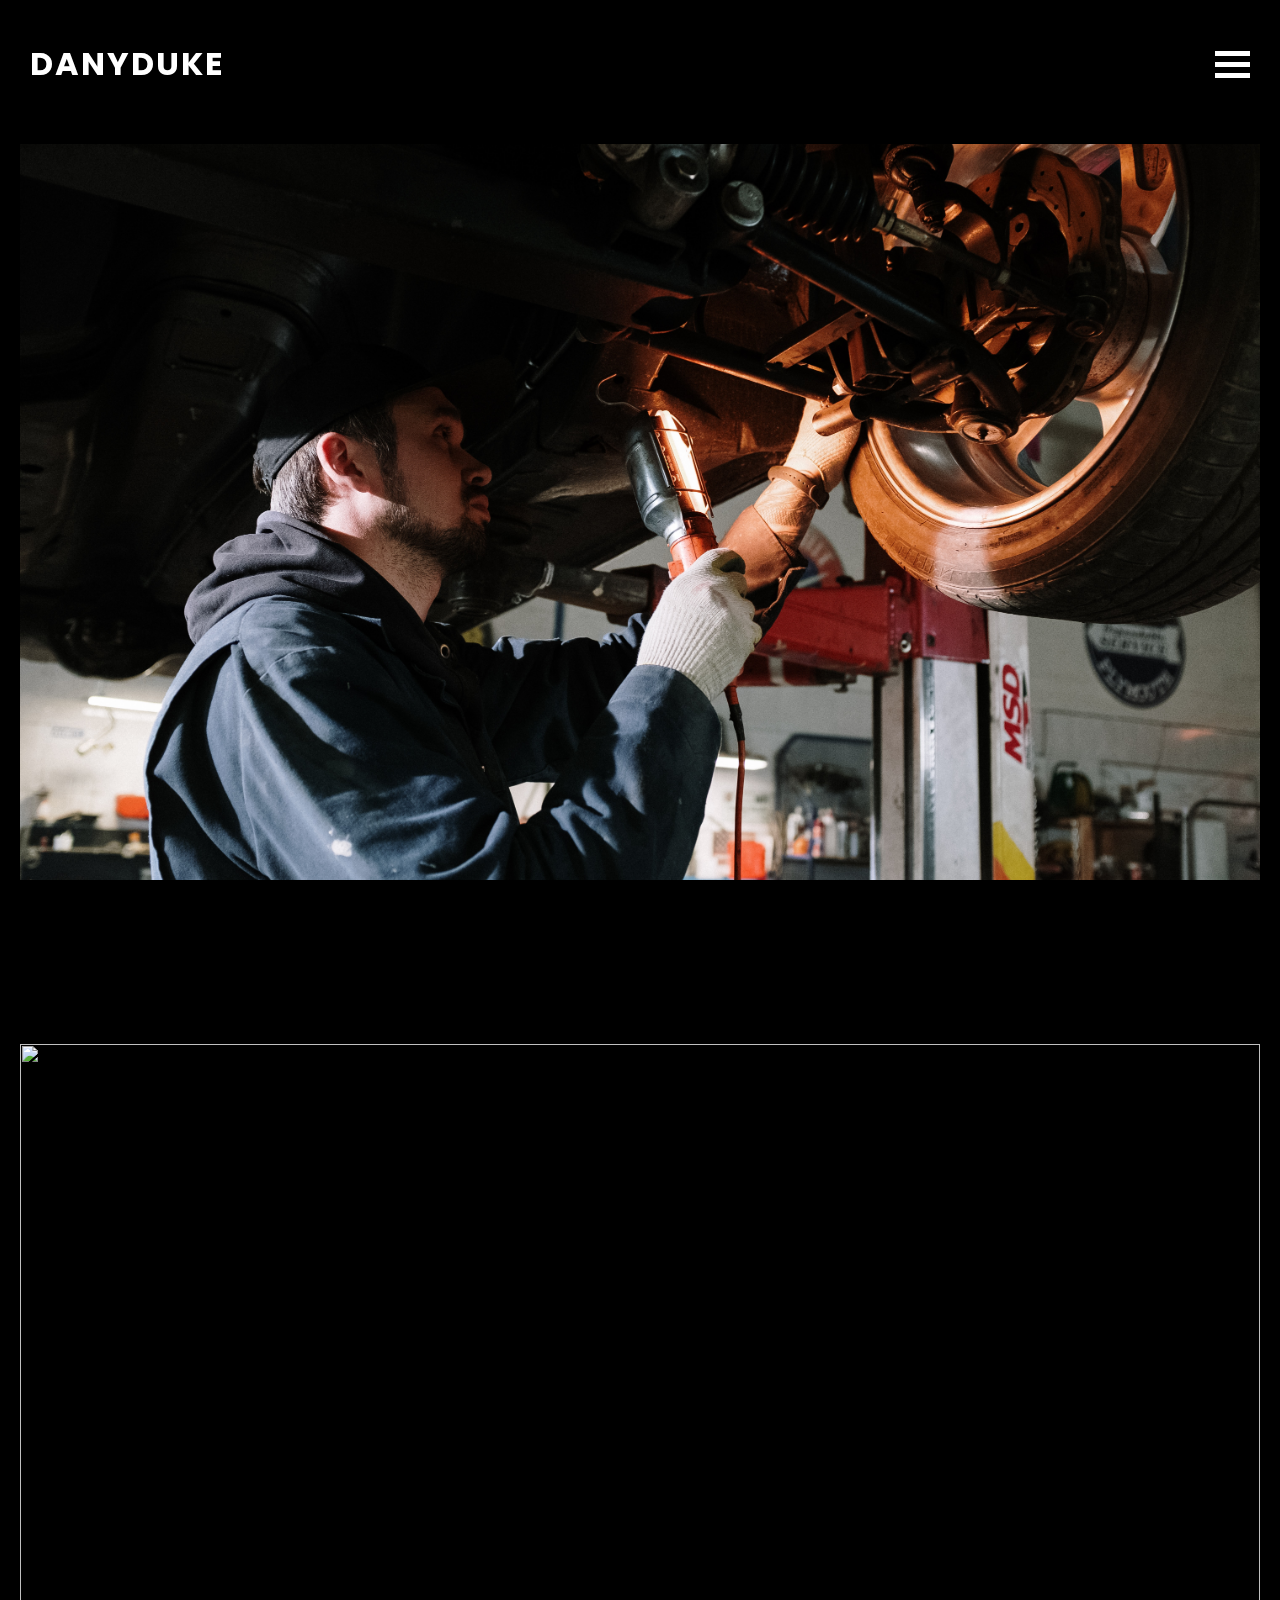
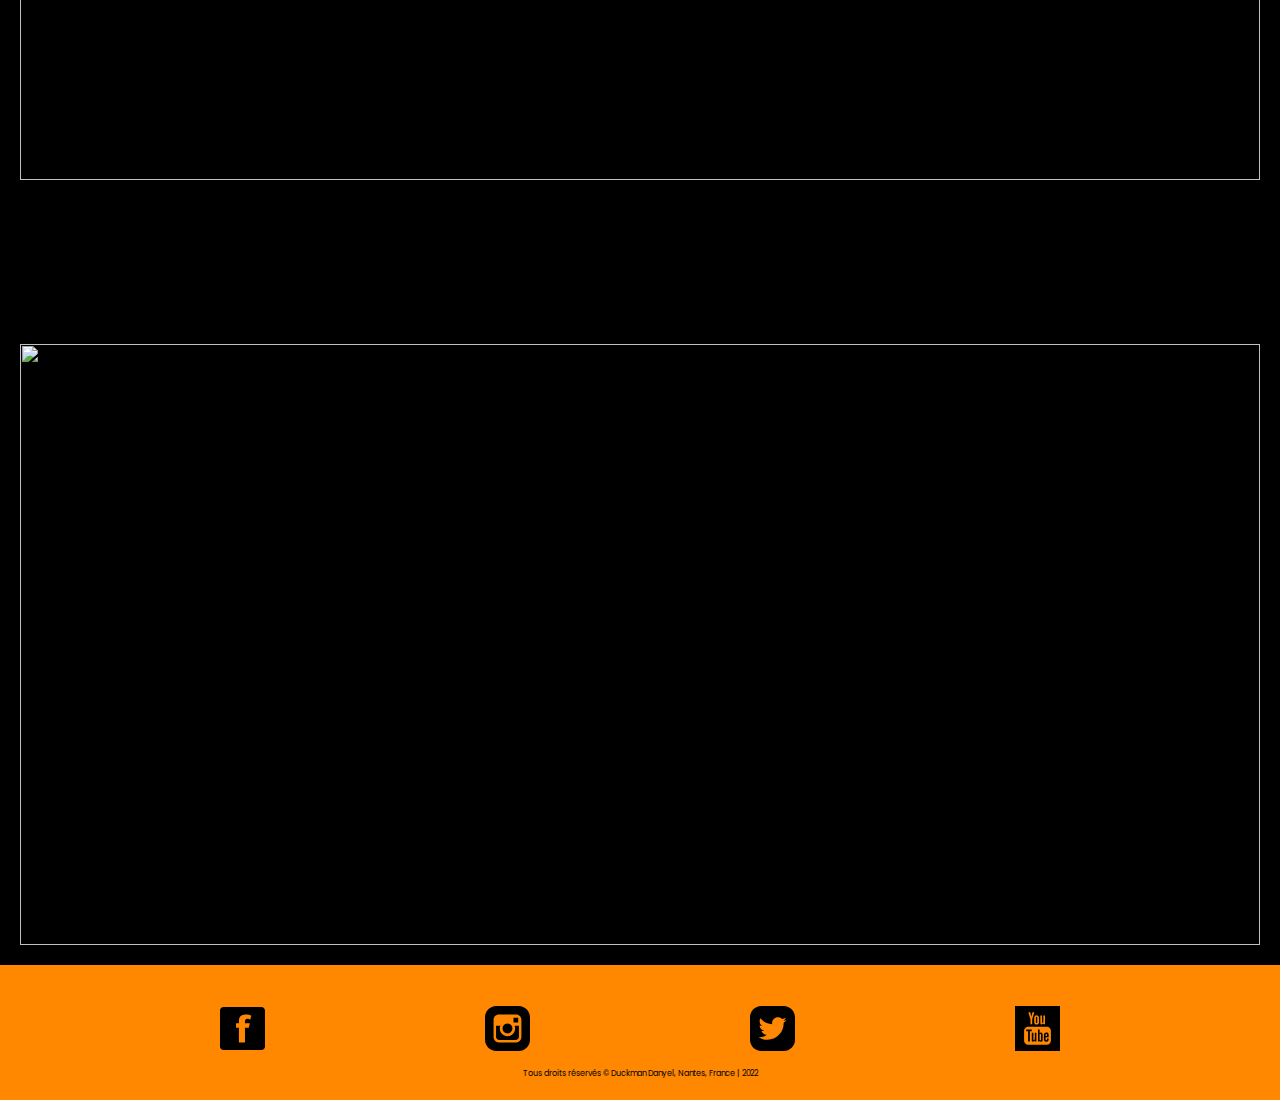
==== entretien.html @ 7920c934 "maj html, css, js, mobile-first" ====
<!DOCTYPE html>
<html lang="fr">
  <head>
    <meta charset="UTF-8" />
    <meta http-equiv="X-UA-Compatible" content="IE=edge" />
    <meta name="viewport" content="width=device-width, initial-scale=1.0" />
    <link href="style.css" rel="stylesheet" />
    <link rel="preconnect" href="https://fonts.googleapis.com" />
    <link rel="preconnect" href="https://fonts.gstatic.com" crossorigin />
    <link
      href="https://fonts.googleapis.com/css2?family=Poppins:wght@300;500;700&display=swap"
      rel="stylesheet"
    />
    <title>danyduke</title>
  </head>
  <body>
    <header>
      <a href="#" class="logo">danyduke</a>
      <div class="nav-links">
        <ul>
          <li><a href="index.html">Accueil</a></li>
          <li><a href="preparation.html">Préparation</a></li>
          <li><a href="entretien.html">Entretien</a></li>
        </ul>
      </div>
      <div class="menu-hamburger" onclick="myFunction(this)">
        <div class="bar1"></div>
        <div class="bar2"></div>
        <div class="bar3"></div>
      </div>
    </header>
    <section class="third-page">
        <div class="first-entretien">
            <div class="card"><img src="p1-image/controle-direction.jpg" alt=""></div>
        </div>
        <div class="second-entretien">
            <div class="card"><img src="p1-image/pont-elevateur.jpg" alt=""></div>
        </div>
        <div class="third-entretien">
            <div class="card"><img src="p1-image/oil-change.jpg" alt=""></div>
        </div>

    </section>
    <footer>
        <ul class = "social-media">
         <li class="icon" a href="https://fr-fr.facebook.com/"><img src="p1-image/media-black/facebook-black.svg" alt="lien facebook"></a></li>
         <li class="icon" a href="https://www.instagram.com/?hl=fr"><img src="p1-image/media-black/instagram-black.svg" alt="lien instagram"></a></li>
         <li class="icon" a href="https://twitter.com/?lang=fr"><img src="p1-image/media-black/twitter-black.svg" alt="lien twitter"></a></li>
         <li class="icon" a href="https://www.youtube.com/"><img src="p1-image/media-black/youtube-black.svg" alt="lien youtube"></a></li>
        </ul>
        <div class="copyright">Tous droits réservés © Duckman Danyel, Nantes, France | 2022</div>
        </footer>
    <script src="script.js"></script>
  </body>
</html>
---- style.css ----
/* CSS global */

* {
  margin: 0;
  padding: 0;
  box-sizing: border-box;
  text-decoration: none;
  list-style-type: none;
}

body {
  font-family: "Poppins", sans-serif;
}

/*menu burger */

.container {
  display: inline-block;
  cursor: pointer;
}

.bar1,
.bar2,
.bar3 {
  width: 35px;
  height: 5px;
  background-color: white;
  margin: 6px 0;
  transition: 0.4s;
}

.change .bar1 {
  transform: translate(0, 11px) rotate(-45deg);
}

.change .bar2 {
  opacity: 0;
}

.change .bar3 {
  transform: translate(0, -11px) rotate(45deg);
}

/* first page */

header {
  position: fixed;
  top: 0;
  left: 0;
  width: 100%;
  display: flex;
  justify-content: space-between;
  align-items: center;
  transition: 0.6s;
  padding: 40px 30px;
  z-index: 10;
}

header.sticky {
  padding: 40px 30px;
  background: white;
}

header .logo {
  position: relative;
  font-weight: 700;
  color: white;
  font-size: 2em;
  text-transform: uppercase;
  letter-spacing: 2px;
  transition: 0.6s;
}

header .menu-hamburger {
  width: 35px;
  z-index: 20;
}

.nav-links {
  top: 0;
  left: 0;
  position: absolute;
  background-color: rgba(128, 110, 110, 0.3);
  backdrop-filter: blur(7px);
  width: 100%;
  height: 100vh;
  display: flex;
  justify-content: center;
  align-items: center;
  margin-left: -100%;
  transition: 0.5s ease;
}

.nav-links.mobile-menu {
  margin-left: 0;
}

.nav-links ul {
  display: flex;
  flex-direction: column;
  align-items: center;
}

header ul li {
  margin: 25px 0;
}

header ul li a {
  color: white;
  letter-spacing: 2px;
  font-size: 2em;
}

.banner {
  position: relative;
  width: 100%;
  height: 100vh;
  background: url(p1-image/Opel-Kadett-C-Caravan-Tracktool-Umbau-Tuning-Restomod-1.jpg);
  background-size: cover;
}

header.sticky .logo {
  color: black;
}

.burgerBlack {
  background-color: black;
}
/* about */

.about {
  height: 100vh;
  width: 100%;
  background-image: url(p1-image/drift-mobile.jpg);
  background-size: cover;
  background-position: center;
}

.about p {
  color: white;
  font-size: 1.3em;
  padding: 130px 50px;
}

/* form */

.contact {
  height: 85vh;
  width: 100vw;
  background-color: grey;
}
.contact-form {
  height: 100%;
  padding: 120px 30px 0 30px;
  display: flex;
  flex-direction: column;
  justify-content: center;
  text-align: center;
}

.contact-form h2 {
  padding-bottom: 2em;
  font-size: 2em;
}

.contact-text {
  padding: 0.5em 1em;
  width: 100%;
  outline: none;
  border: 2px solid rgba(0, 0, 0, 0);
  border-radius: 15px;
  background-color: rgba(230, 230, 230, 0.6);
  font-size: 1.1em;
  margin-bottom: 1em;
  transform: 0.3s;
}

.contact-text:hover {
  background-color: rgba(202, 171, 132, 0.708);
}

.contact-text {
  background-color: white;
  border: 2px solid rgba(255, 136, 0, 0.46);
}

.area {
  min-height: 150px;
}

.btn {
  margin-top: 1.5em;
  width: 100px;
  font-size: 1.1em;
  cursor: pointer;
  border-radius: 15px;
  background-color: white;
  border: 2px solid rgba(255, 136, 0, 0.46);
}

/* second page */

.second-page,
.third-page {
  background-color: black;
}

.first-preparation,
.second-preparation,
.first-entretien,
.second-entretien {
  height: 100vh;
  width: 100%;
}

.third-preparation,
.third-entretien {
  height: 85vh;
  width: 100%;
}

.card {
  height: 100%;
  width: 100%;
  padding: 9em 20px 20px 20px;
}

.card img {
  height: 100%;
  width: 100%;
  object-fit: cover;
  object-position: 50%;
}

/* footer */

footer {
  height: 15vh;
  width: 100%;
  background-color: rgb(255, 136, 0);
  display: flex;
  flex-direction: column;
}

.social-media {
  height: 100%;
  display: flex;
  justify-content: space-evenly;
  align-items: center;
  margin-top: 30px;
}
footer .icon {
  width: 45px;
  height: auto;
}

.copyright {
  font-size: 0.5em;
  text-align: center;
  margin-bottom: 20px;
}
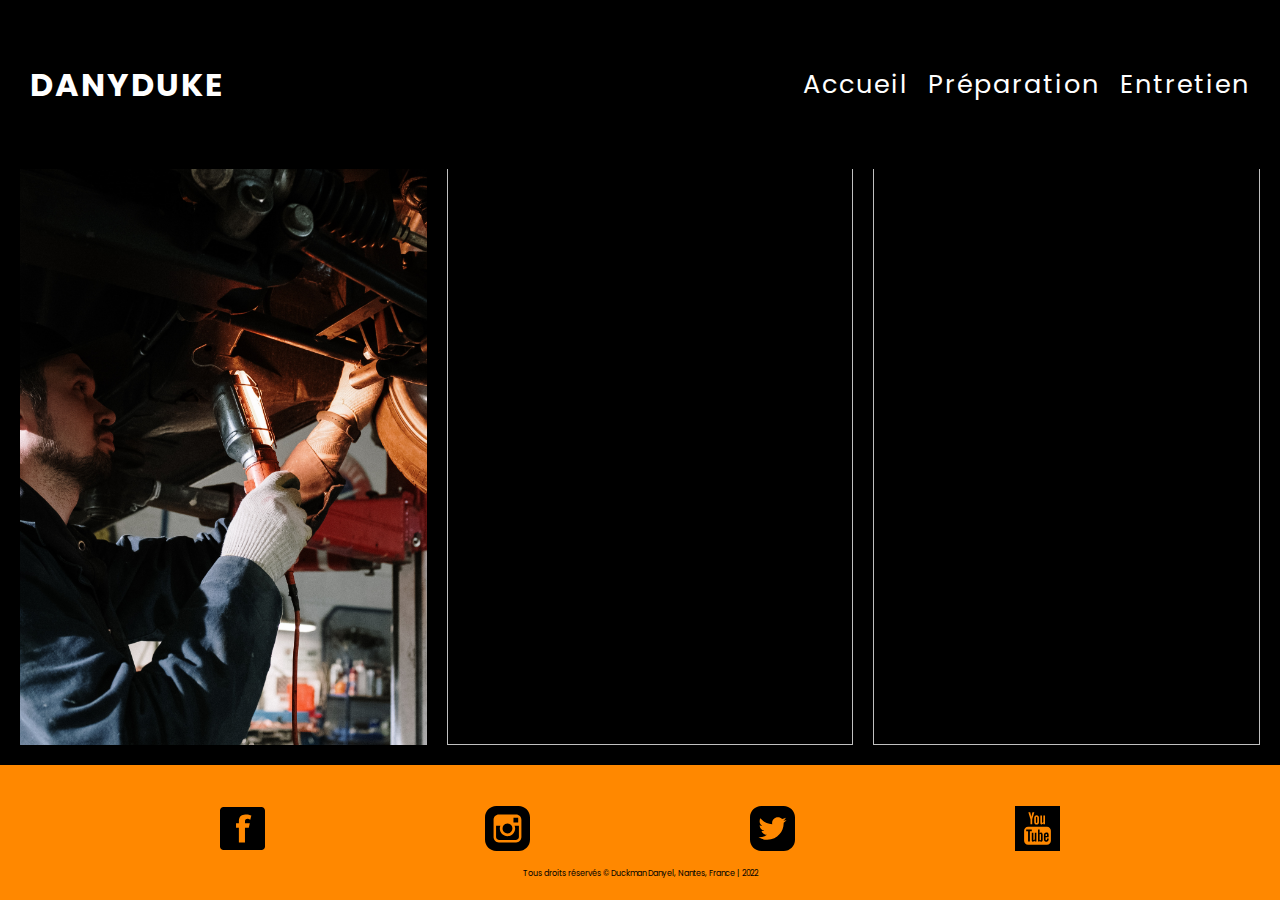
==== commit 4f7628bc: "responsive desktop, lien réseaux sociaux, CSS" ====
--- a/entretien.html
+++ b/entretien.html
@@ -11,7 +11,27 @@
       href="https://fonts.googleapis.com/css2?family=Poppins:wght@300;500;700&display=swap"
       rel="stylesheet"
     />
-    <title>danyduke</title>
+    <title>DanyDuke</title>
+    <link
+      rel="apple-touch-icon"
+      sizes="180x180"
+      href="favicon-danyduke/apple-touch-icon.png"
+    />
+    <link
+      rel="icon"
+      type="image/png"
+      sizes="32x32"
+      href="favicon-danyduke/favicon-32x32.png"
+    />
+    <link
+      rel="icon"
+      type="image/png"
+      sizes="16x16"
+      href="favicon-danyduke/favicon-16x16.png"
+    />
+    <link rel="manifest" href="favicon-danyduke/site.webmanifest" />
+    <meta name="msapplication-TileColor" content="#da532c" />
+    <meta name="theme-color" content="#ffffff" />
   </head>
   <body>
     <header>
@@ -30,26 +50,53 @@
       </div>
     </header>
     <section class="third-page">
-        <div class="first-entretien">
-            <div class="card"><img src="p1-image/controle-direction.jpg" alt=""></div>
+      <div class="first-entretien">
+        <div class="card">
+          <img src="p1-image/controle-direction.jpg" alt="" />
         </div>
-        <div class="second-entretien">
-            <div class="card"><img src="p1-image/pont-elevateur.jpg" alt=""></div>
-        </div>
-        <div class="third-entretien">
-            <div class="card"><img src="p1-image/oil-change.jpg" alt=""></div>
-        </div>
-
+      </div>
+      <div class="second-entretien">
+        <div class="card"><img src="p1-image/pont-elevateur.jpg" alt="" /></div>
+      </div>
+      <div class="third-entretien">
+        <div class="card"><img src="p1-image/oil-change.jpg" alt="" /></div>
+      </div>
     </section>
     <footer>
-        <ul class = "social-media">
-         <li class="icon" a href="https://fr-fr.facebook.com/"><img src="p1-image/media-black/facebook-black.svg" alt="lien facebook"></a></li>
-         <li class="icon" a href="https://www.instagram.com/?hl=fr"><img src="p1-image/media-black/instagram-black.svg" alt="lien instagram"></a></li>
-         <li class="icon" a href="https://twitter.com/?lang=fr"><img src="p1-image/media-black/twitter-black.svg" alt="lien twitter"></a></li>
-         <li class="icon" a href="https://www.youtube.com/"><img src="p1-image/media-black/youtube-black.svg" alt="lien youtube"></a></li>
-        </ul>
-        <div class="copyright">Tous droits réservés © Duckman Danyel, Nantes, France | 2022</div>
-        </footer>
+      <ul class="social-media">
+        <li class="icon">
+          <a href="https://fr-fr.facebook.com/"
+            ><img
+              src="p1-image/media-black/facebook-black.svg"
+              alt="lien facebook"
+          /></a>
+        </li>
+        <li class="icon">
+          <a href="https://www.instagram.com/?hl=fr"
+            ><img
+              src="p1-image/media-black/instagram-black.svg"
+              alt="lien instagram"
+          /></a>
+        </li>
+        <li class="icon">
+          <a href="https://twitter.com/?lang=fr"
+            ><img
+              src="p1-image/media-black/twitter-black.svg"
+              alt="lien twitter"
+          /></a>
+        </li>
+        <li class="icon">
+          <a href="https://www.youtube.com/"
+            ><img
+              src="p1-image/media-black/youtube-black.svg"
+              alt="lien youtube"
+          /></a>
+        </li>
+      </ul>
+      <div class="copyright">
+        Tous droits réservés © Duckman Danyel, Nantes, France | 2022
+      </div>
+    </footer>
     <script src="script.js"></script>
   </body>
 </html>
--- a/style.css
+++ b/style.css
@@ -10,6 +10,79 @@
 
 body {
   font-family: "Poppins", sans-serif;
+}
+
+/* Navbar */
+
+header {
+  position: fixed;
+  top: 0;
+  left: 0;
+  width: 100%;
+  display: flex;
+  justify-content: space-between;
+  align-items: center;
+  transition: 0.6s;
+  padding: 40px 30px;
+  z-index: 10;
+}
+
+header.sticky {
+  background: white;
+}
+
+header .logo {
+  position: relative;
+  font-weight: 700;
+  color: white;
+  font-size: 2em;
+  text-transform: uppercase;
+  letter-spacing: 2px;
+  transition: 0.6s;
+}
+
+header .menu-hamburger {
+  width: 35px;
+  z-index: 20;
+}
+
+.nav-links {
+  top: 0;
+  left: 0;
+  position: absolute;
+  background-color: rgba(128, 110, 110, 0.3);
+  backdrop-filter: blur(7px);
+  width: 100%;
+  height: 100vh;
+  display: flex;
+  justify-content: center;
+  align-items: center;
+  margin-left: -100%;
+  transition: 0.5s ease;
+}
+
+.nav-links.mobile-menu {
+  margin-left: 0;
+}
+
+.nav-links ul {
+  display: flex;
+  flex-direction: column;
+  align-items: center;
+}
+
+header ul li {
+  margin: 25px 0;
+}
+
+header ul li a {
+  color: white;
+  letter-spacing: 2px;
+  font-size: 2em;
+}
+
+header ul li a:hover {
+  color: rgb(255, 136, 0);
 }
 
 /*menu burger */
@@ -43,74 +116,6 @@
 
 /* first page */
 
-header {
-  position: fixed;
-  top: 0;
-  left: 0;
-  width: 100%;
-  display: flex;
-  justify-content: space-between;
-  align-items: center;
-  transition: 0.6s;
-  padding: 40px 30px;
-  z-index: 10;
-}
-
-header.sticky {
-  padding: 40px 30px;
-  background: white;
-}
-
-header .logo {
-  position: relative;
-  font-weight: 700;
-  color: white;
-  font-size: 2em;
-  text-transform: uppercase;
-  letter-spacing: 2px;
-  transition: 0.6s;
-}
-
-header .menu-hamburger {
-  width: 35px;
-  z-index: 20;
-}
-
-.nav-links {
-  top: 0;
-  left: 0;
-  position: absolute;
-  background-color: rgba(128, 110, 110, 0.3);
-  backdrop-filter: blur(7px);
-  width: 100%;
-  height: 100vh;
-  display: flex;
-  justify-content: center;
-  align-items: center;
-  margin-left: -100%;
-  transition: 0.5s ease;
-}
-
-.nav-links.mobile-menu {
-  margin-left: 0;
-}
-
-.nav-links ul {
-  display: flex;
-  flex-direction: column;
-  align-items: center;
-}
-
-header ul li {
-  margin: 25px 0;
-}
-
-header ul li a {
-  color: white;
-  letter-spacing: 2px;
-  font-size: 2em;
-}
-
 .banner {
   position: relative;
   width: 100%;
@@ -146,7 +151,7 @@
 
 .contact {
   height: 85vh;
-  width: 100vw;
+  width: 100%;
   background-color: grey;
 }
 .contact-form {
@@ -259,3 +264,83 @@
   text-align: center;
   margin-bottom: 20px;
 }
+
+@media screen and (min-width: 700px) {
+  /* Navbar */
+  .main-header {
+    background-color: unset;
+  }
+
+  header,
+  header.sticky {
+    background-color: black;
+  }
+
+  header.sticky .logo {
+    color: white;
+  }
+
+  .menu-hamburger {
+    display: none;
+  }
+
+  .nav-links {
+    position: relative;
+    background-color: unset;
+    backdrop-filter: none;
+    width: 100%;
+    height: auto;
+    justify-content: flex-end;
+    margin-left: 0;
+    transition: none;
+  }
+
+  .nav-links ul {
+    flex-direction: row;
+    align-items: center;
+  }
+
+  .nav-links ul li {
+    padding-left: 20px;
+    font-size: 0.8em;
+  }
+
+  /* first page */
+
+  .about p {
+    padding: 180px 50px;
+  }
+
+  /* second page */
+
+  .second-page {
+    display: flex;
+    height: 85vh;
+  }
+
+  .first-preparation,
+  .second-preparation {
+    height: 85vh;
+  }
+
+  .first-preparation .card,
+  .second-preparation .card {
+    padding-right: 0;
+  }
+  /* third page */
+
+  .third-page {
+    display: flex;
+    height: 85vh;
+  }
+
+  .first-entretien,
+  .second-entretien {
+    height: 85vh;
+  }
+
+  .first-entretien .card,
+  .second-entretien .card {
+    padding-right: 0;
+  }
+}
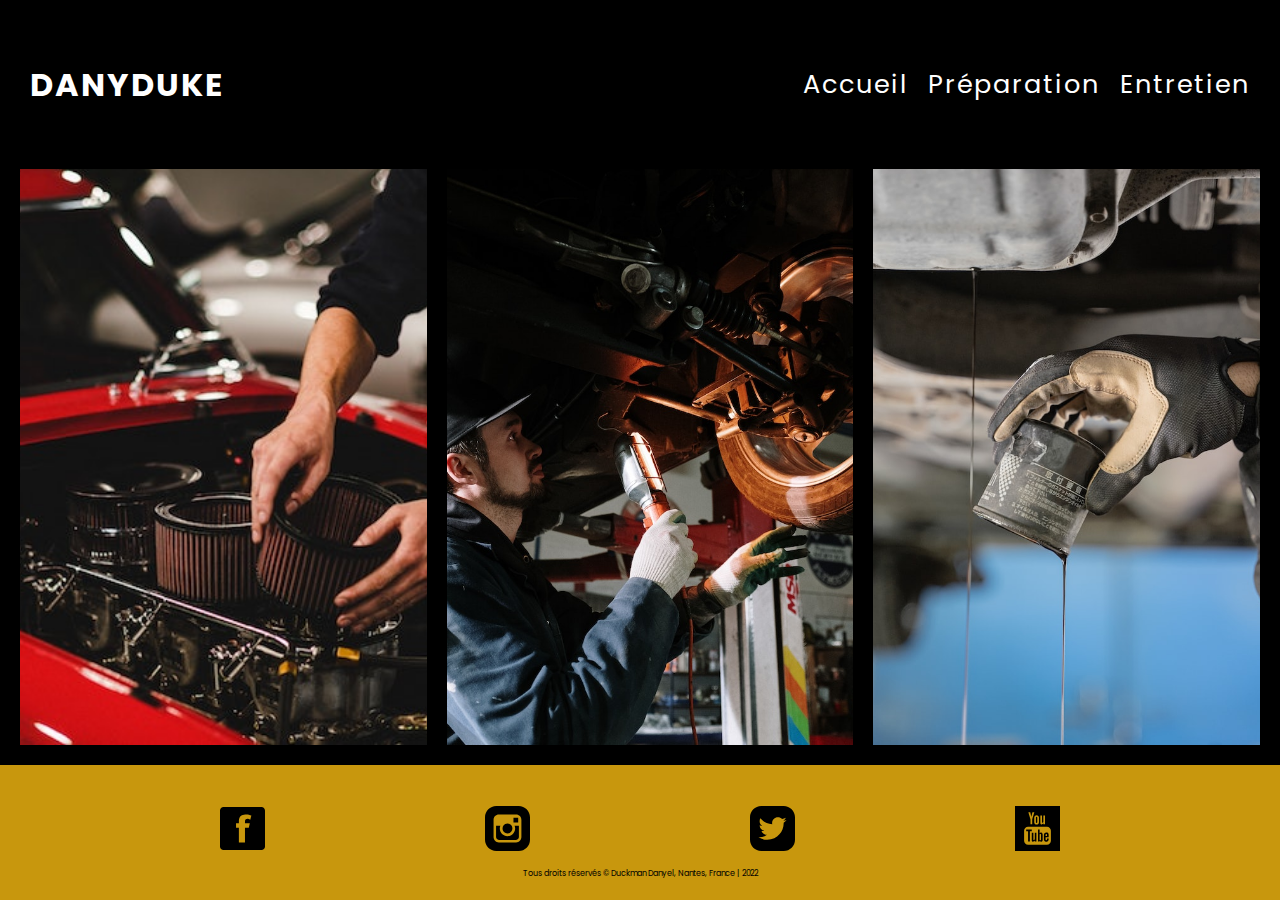
==== commit 59ff9261: "CSS couleur, changement photo" ====
--- a/entretien.html
+++ b/entretien.html
@@ -52,14 +52,16 @@
     <section class="third-page">
       <div class="first-entretien">
         <div class="card">
-          <img src="p1-image/controle-direction.jpg" alt="" />
+          <img src="p1-image/air-filter-mobile.jpg" alt="" />
         </div>
       </div>
       <div class="second-entretien">
-        <div class="card"><img src="p1-image/pont-elevateur.jpg" alt="" /></div>
+        <div class="card">
+          <img src="p1-image/controle-mobile.jpg" alt="" />
+        </div>
       </div>
       <div class="third-entretien">
-        <div class="card"><img src="p1-image/oil-change.jpg" alt="" /></div>
+        <div class="card"><img src="p1-image/oil-mobile.jpg" alt="" /></div>
       </div>
     </section>
     <footer>
--- a/style.css
+++ b/style.css
@@ -6,6 +6,7 @@
   box-sizing: border-box;
   text-decoration: none;
   list-style-type: none;
+  --main-color: rgb(200, 151, 13);
 }
 
 body {
@@ -50,7 +51,7 @@
   top: 0;
   left: 0;
   position: absolute;
-  background-color: rgba(128, 110, 110, 0.3);
+  background-color: rgba(81, 64, 31, 0.406);
   backdrop-filter: blur(7px);
   width: 100%;
   height: 100vh;
@@ -82,7 +83,7 @@
 }
 
 header ul li a:hover {
-  color: rgb(255, 136, 0);
+  color: var(--main-color);
 }
 
 /*menu burger */
@@ -120,8 +121,9 @@
   position: relative;
   width: 100%;
   height: 100vh;
-  background: url(p1-image/Opel-Kadett-C-Caravan-Tracktool-Umbau-Tuning-Restomod-1.jpg);
+  background: url(p1-image/garage-mobile.jpg);
   background-size: cover;
+  background-position: center;
 }
 
 header.sticky .logo {
@@ -136,7 +138,7 @@
 .about {
   height: 100vh;
   width: 100%;
-  background-image: url(p1-image/drift-mobile.jpg);
+  background-image: url(p1-image/900ss.jpeg);
   background-size: cover;
   background-position: center;
 }
@@ -154,6 +156,11 @@
   width: 100%;
   background-color: grey;
 }
+
+.img-form {
+  display: none;
+}
+
 .contact-form {
   height: 100%;
   padding: 120px 30px 0 30px;
@@ -164,7 +171,7 @@
 }
 
 .contact-form h2 {
-  padding-bottom: 2em;
+  padding-bottom: 1.4em;
   font-size: 2em;
 }
 
@@ -172,7 +179,7 @@
   padding: 0.5em 1em;
   width: 100%;
   outline: none;
-  border: 2px solid rgba(0, 0, 0, 0);
+  border: 2px solid var(--main-color);
   border-radius: 15px;
   background-color: rgba(230, 230, 230, 0.6);
   font-size: 1.1em;
@@ -181,12 +188,7 @@
 }
 
 .contact-text:hover {
-  background-color: rgba(202, 171, 132, 0.708);
-}
-
-.contact-text {
-  background-color: white;
-  border: 2px solid rgba(255, 136, 0, 0.46);
+  background-color: rgba(207, 177, 55, 0.374);
 }
 
 .area {
@@ -199,8 +201,8 @@
   font-size: 1.1em;
   cursor: pointer;
   border-radius: 15px;
-  background-color: white;
-  border: 2px solid rgba(255, 136, 0, 0.46);
+  background-color: rgba(230, 230, 230, 0.6);
+  border: 2px solid var(--main-color);
 }
 
 /* second page */
@@ -242,7 +244,7 @@
 footer {
   height: 15vh;
   width: 100%;
-  background-color: rgb(255, 136, 0);
+  background-color: var(--main-color);
   display: flex;
   flex-direction: column;
 }
@@ -307,8 +309,33 @@
 
   /* first page */
 
+  .banner {
+    background: url(p1-image/garage-desktop.jpg);
+    background-size: cover;
+    background-position: center;
+  }
   .about p {
     padding: 180px 50px;
+  }
+
+  .contact {
+    display: flex;
+  }
+  .img-form {
+    display: initial;
+    width: auto;
+  }
+
+  .contact .card {
+    padding: 12em 20px 20px 20px;
+  }
+
+  .contact-form {
+    width: 100%;
+  }
+
+  .area {
+    min-height: 250px;
   }
 
   /* second page */
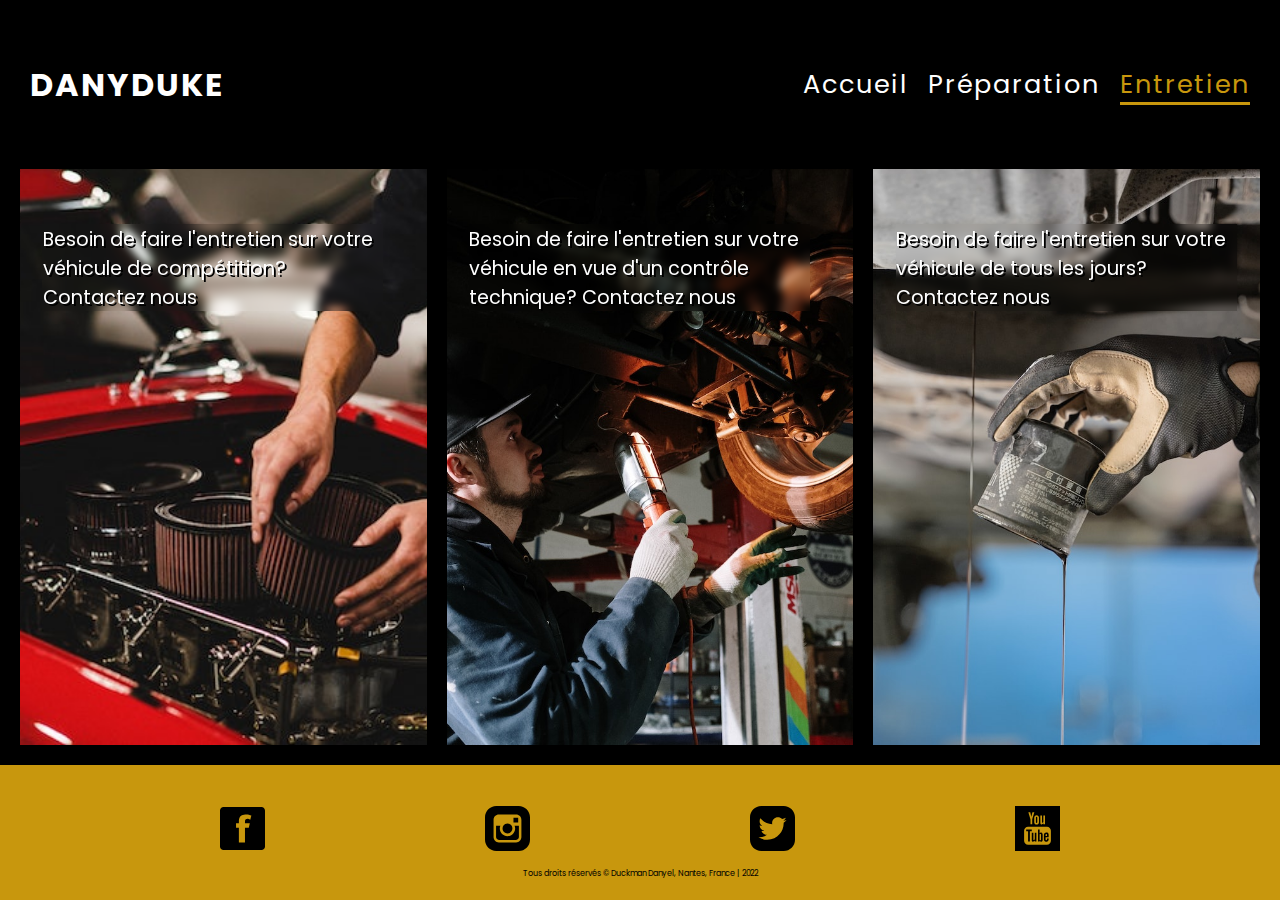
==== commit e81c14cd: "CSS, ajout texte" ====
--- a/entretien.html
+++ b/entretien.html
@@ -11,7 +11,7 @@
       href="https://fonts.googleapis.com/css2?family=Poppins:wght@300;500;700&display=swap"
       rel="stylesheet"
     />
-    <title>DanyDuke</title>
+    <title>DANYDUKE</title>
     <link
       rel="apple-touch-icon"
       sizes="180x180"
@@ -35,12 +35,12 @@
   </head>
   <body>
     <header>
-      <a href="#" class="logo">danyduke</a>
+      <a href="#" class="logo">DANYDUKE</a>
       <div class="nav-links">
         <ul>
           <li><a href="index.html">Accueil</a></li>
           <li><a href="preparation.html">Préparation</a></li>
-          <li><a href="entretien.html">Entretien</a></li>
+          <li class="active"><a href="entretien.html">Entretien</a></li>
         </ul>
       </div>
       <div class="menu-hamburger" onclick="myFunction(this)">
@@ -52,16 +52,45 @@
     <section class="third-page">
       <div class="first-entretien">
         <div class="card">
-          <img src="p1-image/air-filter-mobile.jpg" alt="" />
+          <img
+            src="p1-image/air-filter-mobile.jpg"
+            alt="changement KN"
+            height="427"
+            width="640"
+          />
+          <p class="text-over">
+            Besoin de faire l'entretien sur votre véhicule de compétition?
+            Contactez nous
+          </p>
         </div>
       </div>
       <div class="second-entretien">
         <div class="card">
-          <img src="p1-image/controle-mobile.jpg" alt="" />
+          <img
+            src="p1-image/controle-mobile.jpg"
+            alt="controle train roulant"
+            height="960"
+            width="640"
+          />
+          <p class="text-over">
+            Besoin de faire l'entretien sur votre véhicule en vue d'un contrôle
+            technique? Contactez nous
+          </p>
         </div>
       </div>
       <div class="third-entretien">
-        <div class="card"><img src="p1-image/oil-mobile.jpg" alt="" /></div>
+        <div class="card">
+          <img
+            src="p1-image/oil-mobile.jpg"
+            alt="changement filtre à huile"
+            height="960"
+            width="640"
+          />
+          <p class="text-over">
+            Besoin de faire l'entretien sur votre véhicule de tous les jours?
+            Contactez nous
+          </p>
+        </div>
       </div>
     </section>
     <footer>
--- a/style.css
+++ b/style.css
@@ -36,8 +36,8 @@
   position: relative;
   font-weight: 700;
   color: white;
+  text-shadow: 4px 3px black;
   font-size: 2em;
-  text-transform: uppercase;
   letter-spacing: 2px;
   transition: 0.6s;
 }
@@ -80,12 +80,18 @@
   color: white;
   letter-spacing: 2px;
   font-size: 2em;
+  text-shadow: 2px 2px black;
 }
 
 header ul li a:hover {
   color: var(--main-color);
-}
-
+  transition: 0.3s ease-in;
+}
+
+.active a {
+  color: var(--main-color);
+  border-bottom: 3px solid var(--main-color);
+}
 /*menu burger */
 
 .container {
@@ -128,6 +134,7 @@
 
 header.sticky .logo {
   color: black;
+  text-shadow: none;
 }
 
 .burgerBlack {
@@ -145,8 +152,9 @@
 
 .about p {
   color: white;
+  text-shadow: 2px 2px black;
   font-size: 1.3em;
-  padding: 130px 50px;
+  padding: 140px 25px;
 }
 
 /* form */
@@ -230,6 +238,7 @@
   height: 100%;
   width: 100%;
   padding: 9em 20px 20px 20px;
+  position: relative;
 }
 
 .card img {
@@ -239,6 +248,17 @@
   object-position: 50%;
 }
 
+.card .text-over {
+  color: white;
+  font-size: 1.2em;
+  text-shadow: 2px 2px black;
+  backdrop-filter: blur(4px);
+  position: absolute;
+  width: 80%;
+  left: 50%;
+  top: 35%;
+  transform: translate(-50%, -50%);
+}
 /* footer */
 
 footer {
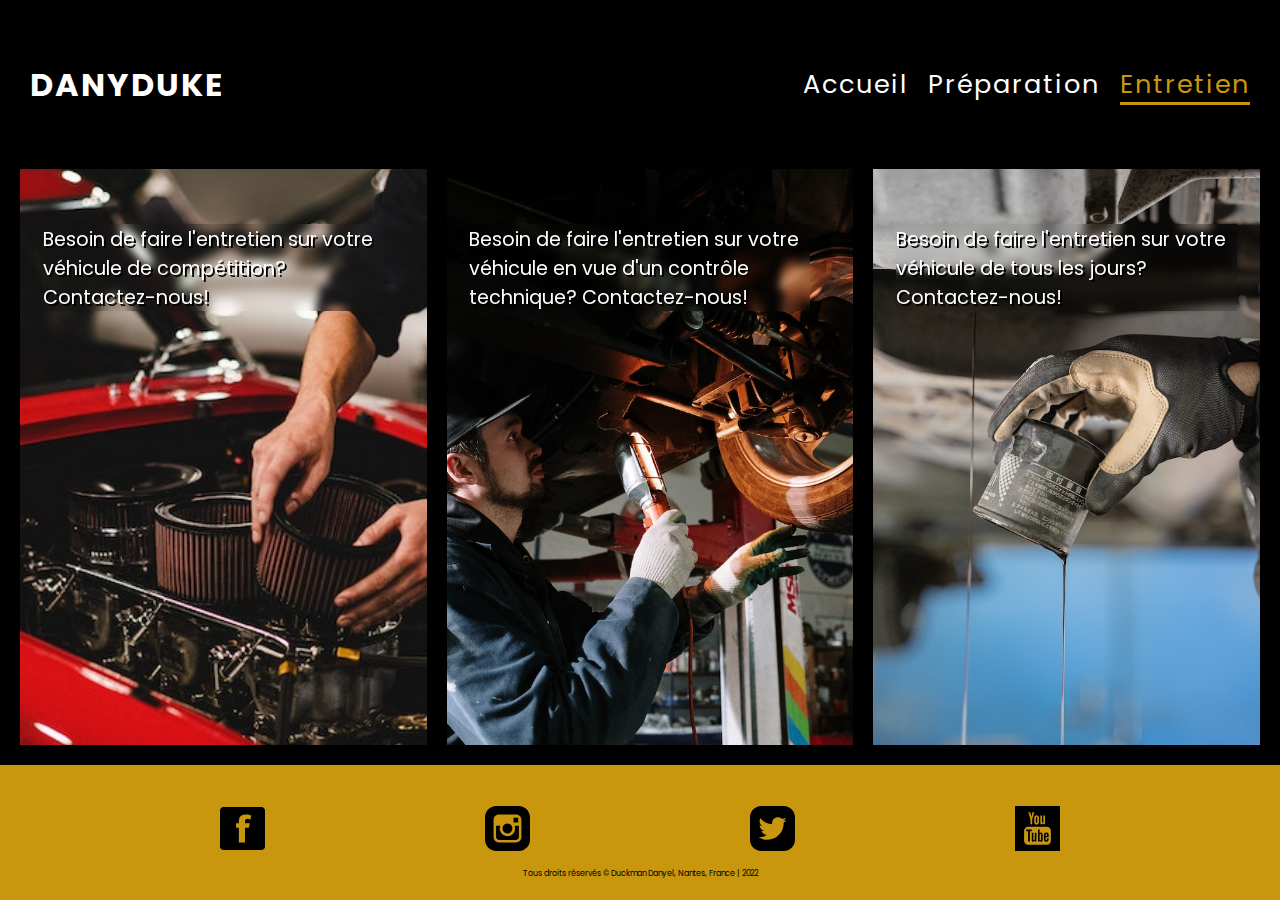
==== commit fcd59848: "correction btn, html" ====
--- a/entretien.html
+++ b/entretien.html
@@ -60,7 +60,7 @@
           />
           <p class="text-over">
             Besoin de faire l'entretien sur votre véhicule de compétition?
-            Contactez nous
+            Contactez-nous!
           </p>
         </div>
       </div>
@@ -74,7 +74,7 @@
           />
           <p class="text-over">
             Besoin de faire l'entretien sur votre véhicule en vue d'un contrôle
-            technique? Contactez nous
+            technique? Contactez-nous!
           </p>
         </div>
       </div>
@@ -88,7 +88,7 @@
           />
           <p class="text-over">
             Besoin de faire l'entretien sur votre véhicule de tous les jours?
-            Contactez nous
+            Contactez-nous!
           </p>
         </div>
       </div>
--- a/style.css
+++ b/style.css
@@ -126,6 +126,7 @@
 .banner {
   position: relative;
   width: 100%;
+  min-width: 360px;
   height: 100vh;
   background: url(p1-image/garage-mobile.jpg);
   background-size: cover;
@@ -204,7 +205,6 @@
 }
 
 .btn {
-  margin-top: 1.5em;
   width: 100px;
   font-size: 1.1em;
   cursor: pointer;
